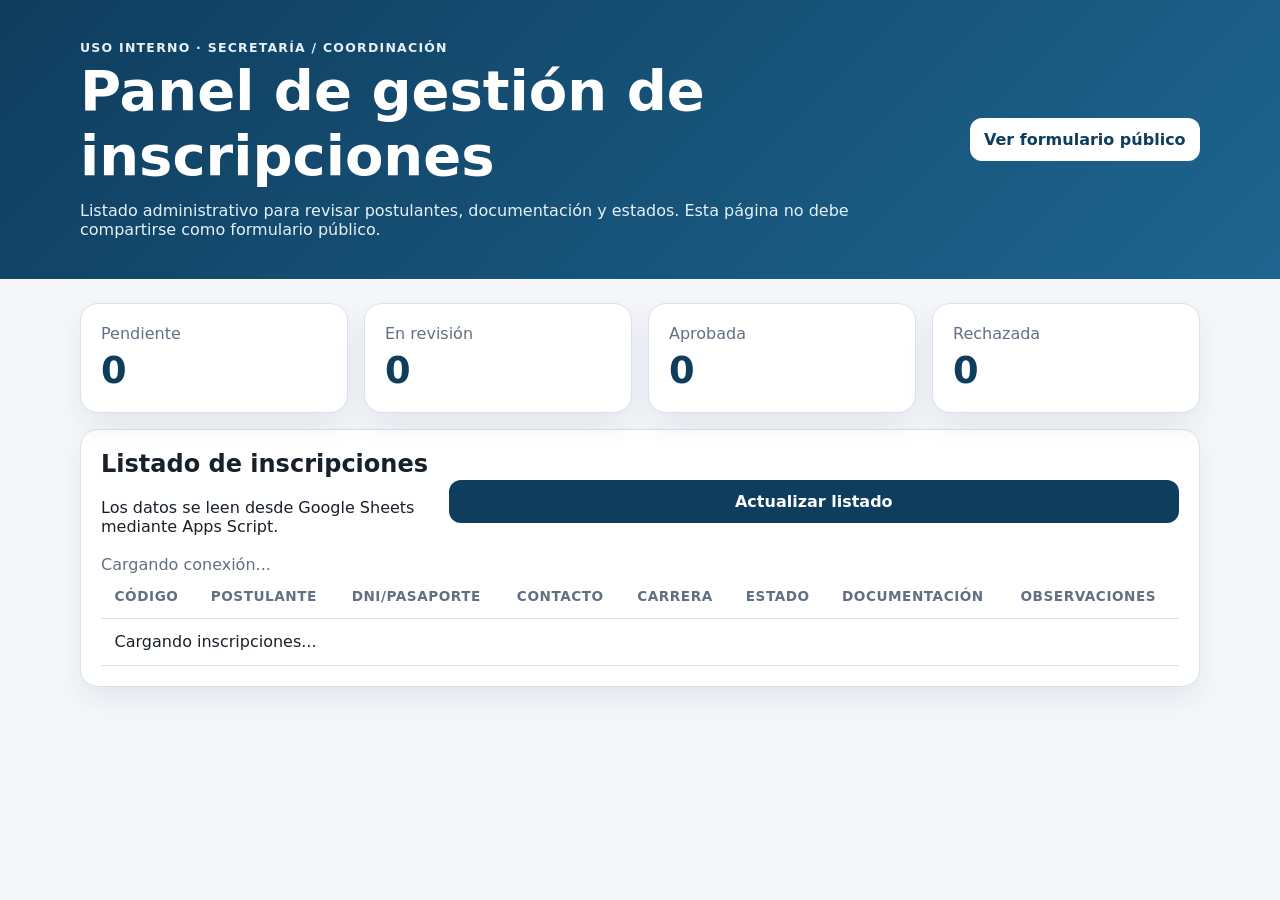
==== admin.html @ 9646a53f "Add internal admin dashboard page" ====
<!doctype html>
<html lang="es">
<head>
  <meta charset="utf-8">
  <meta name="viewport" content="width=device-width, initial-scale=1">
  <title>Panel interno · Posgrado FCE</title>
  <link rel="stylesheet" href="assets/css/styles.css">
</head>
<body class="admin-page">
  <header class="hero admin-hero">
    <div>
      <p class="eyebrow">Uso interno · Secretaría / Coordinación</p>
      <h1>Panel de gestión de inscripciones</h1>
      <p>Listado administrativo para revisar postulantes, documentación y estados. Esta página no debe compartirse como formulario público.</p>
    </div>
    <a class="button button-light" href="index.html">Ver formulario público</a>
  </header>

  <main class="container">
    <section class="cards" aria-label="Resumen de inscripciones">
      <article class="card"><span>Pendiente</span><strong id="count-pendiente">0</strong></article>
      <article class="card"><span>En revisión</span><strong id="count-revision">0</strong></article>
      <article class="card"><span>Aprobada</span><strong id="count-aprobada">0</strong></article>
      <article class="card"><span>Rechazada</span><strong id="count-rechazada">0</strong></article>
    </section>

    <section class="panel" aria-labelledby="list-title">
      <div class="section-heading">
        <div>
          <h2 id="list-title">Listado de inscripciones</h2>
          <p class="section-help">Los datos se leen desde Google Sheets mediante Apps Script.</p>
        </div>
        <button id="refresh-button" type="button">Actualizar listado</button>
      </div>
      <p id="connection-status" class="status-message">Cargando conexión...</p>
      <div class="table-wrap">
        <table>
          <thead>
            <tr>
              <th>Código</th>
              <th>Postulante</th>
              <th>DNI/Pasaporte</th>
              <th>Contacto</th>
              <th>Carrera</th>
              <th>Estado</th>
              <th>Documentación</th>
              <th>Observaciones</th>
            </tr>
          </thead>
          <tbody id="inscriptions-body">
            <tr><td colspan="8">Cargando inscripciones...</td></tr>
          </tbody>
        </table>
      </div>
    </section>
  </main>

  <script src="assets/js/config.js"></script>
  <script src="assets/js/api.js"></script>
  <script src="assets/js/ui.js"></script>
  <script src="assets/js/app.js"></script>
</body>
</html>
---- assets/css/styles.css ----
:root {
  --primary: #0f3d5e;
  --primary-soft: #e8f3fb;
  --accent: #16a085;
  --bg: #f5f7fb;
  --text: #18202a;
  --muted: #637083;
  --danger: #b42318;
  --success: #067647;
  --border: #d9e1ea;
  --card: #ffffff;
}

* { box-sizing: border-box; }

body {
  margin: 0;
  font-family: Inter, system-ui, -apple-system, BlinkMacSystemFont, "Segoe UI", sans-serif;
  background: var(--bg);
  color: var(--text);
}

.hero {
  display: flex;
  justify-content: space-between;
  align-items: center;
  gap: 2rem;
  padding: 2.5rem max(1rem, calc((100vw - 1120px) / 2));
  background: linear-gradient(135deg, var(--primary), #1e658f);
  color: white;
}

.hero h1 { max-width: 760px; margin: .2rem 0 .8rem; font-size: clamp(2rem, 5vw, 3.5rem); }
.hero p { max-width: 780px; margin: 0; color: #e6f2fa; }
.eyebrow { text-transform: uppercase; letter-spacing: .1em; font-size: .78rem; font-weight: 700; }

.container { width: min(1120px, calc(100% - 2rem)); margin: 1.5rem auto 3rem; }
.config-panel, .panel, .card {
  background: var(--card);
  border: 1px solid var(--border);
  border-radius: 18px;
  box-shadow: 0 12px 30px rgba(17, 38, 62, .08);
}

.config-panel { display: grid; grid-template-columns: 1fr 1.2fr; gap: 1rem; padding: 1.25rem; margin-bottom: 1rem; }
.config-panel h2, .panel h2 { margin-top: 0; }
.config-form { display: flex; gap: .75rem; align-items: start; }
.status-message { grid-column: 1 / -1; color: var(--muted); margin: .2rem 0 0; }
.status-message[data-type="success"] { color: var(--success); }
.status-message[data-type="error"] { color: var(--danger); }

.cards { display: grid; grid-template-columns: repeat(4, 1fr); gap: 1rem; margin: 1rem 0; }
.card { padding: 1.25rem; }
.card span { color: var(--muted); }
.card strong { display: block; font-size: 2.3rem; margin-top: .4rem; color: var(--primary); }

.panel { padding: 1.25rem; margin-top: 1rem; }
.section-heading { display: flex; justify-content: space-between; align-items: center; gap: 1rem; }
.form-grid { display: grid; grid-template-columns: repeat(2, minmax(0, 1fr)); gap: 1rem; }
.full-width { grid-column: 1 / -1; }

label { display: grid; gap: .35rem; font-weight: 700; color: #344054; }
input, select, textarea, button, .button {
  width: 100%;
  border: 1px solid var(--border);
  border-radius: 12px;
  padding: .75rem .9rem;
  font: inherit;
}
button, .button {
  background: var(--primary);
  color: white;
  border: 0;
  cursor: pointer;
  font-weight: 800;
  text-decoration: none;
  text-align: center;
}
.button-light { background: white; color: var(--primary); width: auto; white-space: nowrap; }
button:hover, .button:hover { filter: brightness(.96); }

.table-wrap { overflow-x: auto; }
table { width: 100%; border-collapse: collapse; min-width: 900px; }
th, td { padding: .85rem; border-bottom: 1px solid var(--border); text-align: left; vertical-align: top; }
th { color: var(--muted); font-size: .85rem; text-transform: uppercase; letter-spacing: .04em; }
.status-select { min-width: 145px; background: var(--primary-soft); }
small { color: var(--muted); }

@media (max-width: 800px) {
  .hero, .config-panel, .config-form, .section-heading { display: block; }
  .button-light { display: inline-block; margin-top: 1rem; }
  .cards, .form-grid { grid-template-columns: 1fr; }
  .config-form button { margin-top: .75rem; }
}

.upload-fieldset {
  border: 1px dashed var(--border);
  border-radius: 14px;
  padding: 1rem;
  display: grid;
  grid-template-columns: repeat(2, minmax(0, 1fr));
  gap: 1rem;
}

.upload-fieldset legend {
  font-weight: 800;
  color: var(--primary);
  padding: 0 .4rem;
}

.upload-fieldset p {
  grid-column: 1 / -1;
  margin: 0;
  color: var(--muted);
}

@media (max-width: 800px) {
  .upload-fieldset { grid-template-columns: 1fr; }
}
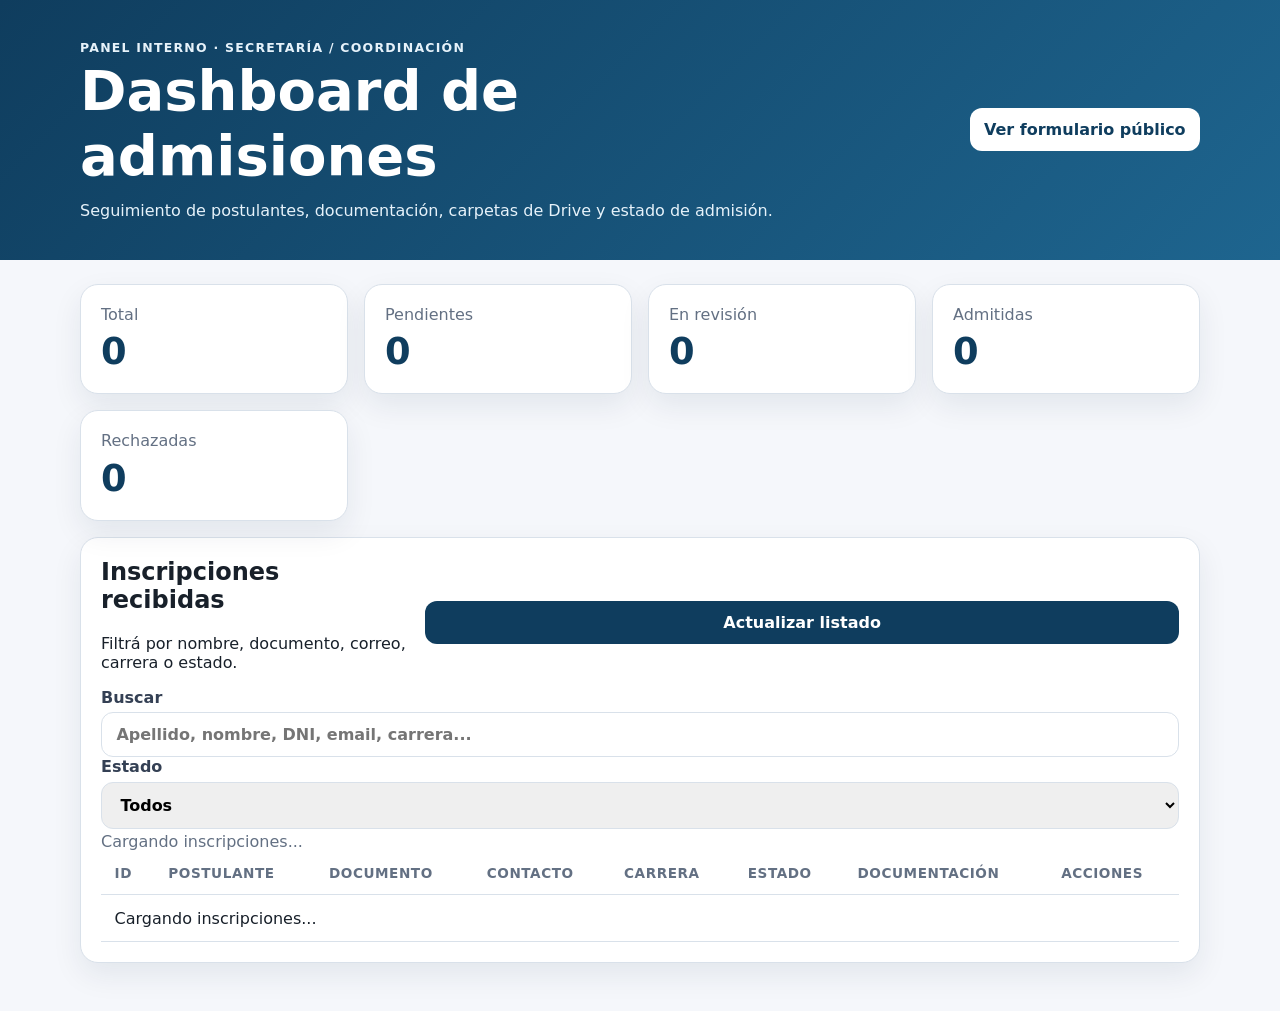
==== commit 7c4f9dc4: "Replace admin page with admissions dashboard" ====
--- a/admin.html
+++ b/admin.html
@@ -3,51 +3,69 @@
 <head>
   <meta charset="utf-8">
   <meta name="viewport" content="width=device-width, initial-scale=1">
-  <title>Panel interno · Posgrado FCE</title>
+  <title>Dashboard de Admisiones - Posgrado FCE</title>
   <link rel="stylesheet" href="assets/css/styles.css">
 </head>
 <body class="admin-page">
   <header class="hero admin-hero">
     <div>
-      <p class="eyebrow">Uso interno · Secretaría / Coordinación</p>
-      <h1>Panel de gestión de inscripciones</h1>
-      <p>Listado administrativo para revisar postulantes, documentación y estados. Esta página no debe compartirse como formulario público.</p>
+      <p class="eyebrow">Panel interno · Secretaría / Coordinación</p>
+      <h1>Dashboard de admisiones</h1>
+      <p>Seguimiento de postulantes, documentación, carpetas de Drive y estado de admisión.</p>
     </div>
     <a class="button button-light" href="index.html">Ver formulario público</a>
   </header>
 
   <main class="container">
     <section class="cards" aria-label="Resumen de inscripciones">
-      <article class="card"><span>Pendiente</span><strong id="count-pendiente">0</strong></article>
+      <article class="card"><span>Total</span><strong id="count-total">0</strong></article>
+      <article class="card"><span>Pendientes</span><strong id="count-pendiente">0</strong></article>
       <article class="card"><span>En revisión</span><strong id="count-revision">0</strong></article>
-      <article class="card"><span>Aprobada</span><strong id="count-aprobada">0</strong></article>
-      <article class="card"><span>Rechazada</span><strong id="count-rechazada">0</strong></article>
+      <article class="card"><span>Admitidas</span><strong id="count-aprobada">0</strong></article>
+      <article class="card"><span>Rechazadas</span><strong id="count-rechazada">0</strong></article>
     </section>
 
-    <section class="panel" aria-labelledby="list-title">
+    <section class="panel">
       <div class="section-heading">
         <div>
-          <h2 id="list-title">Listado de inscripciones</h2>
-          <p class="section-help">Los datos se leen desde Google Sheets mediante Apps Script.</p>
+          <h2>Inscripciones recibidas</h2>
+          <p class="section-help">Filtrá por nombre, documento, correo, carrera o estado.</p>
         </div>
         <button id="refresh-button" type="button">Actualizar listado</button>
       </div>
-      <p id="connection-status" class="status-message">Cargando conexión...</p>
+
+      <div class="filters-grid">
+        <label>Buscar
+          <input id="search-input" type="search" placeholder="Apellido, nombre, DNI, email, carrera...">
+        </label>
+        <label>Estado
+          <select id="status-filter">
+            <option value="">Todos</option>
+            <option value="Pendiente">Pendiente</option>
+            <option value="En revisión">En revisión</option>
+            <option value="Aprobada">Admitida</option>
+            <option value="Rechazada">Rechazada</option>
+          </select>
+        </label>
+      </div>
+
+      <p id="admin-message" class="status-message">Cargando inscripciones...</p>
+
       <div class="table-wrap">
         <table>
           <thead>
             <tr>
-              <th>Código</th>
+              <th>ID</th>
               <th>Postulante</th>
-              <th>DNI/Pasaporte</th>
+              <th>Documento</th>
               <th>Contacto</th>
               <th>Carrera</th>
               <th>Estado</th>
               <th>Documentación</th>
-              <th>Observaciones</th>
+              <th>Acciones</th>
             </tr>
           </thead>
-          <tbody id="inscriptions-body">
+          <tbody id="admin-inscriptions-body">
             <tr><td colspan="8">Cargando inscripciones...</td></tr>
           </tbody>
         </table>
@@ -55,9 +73,20 @@
     </section>
   </main>
 
+  <dialog id="review-dialog" class="review-dialog">
+    <form method="dialog" class="dialog-card">
+      <button class="dialog-close" value="cancel" aria-label="Cerrar">×</button>
+      <h2 id="dialog-title">Revisión de inscripción</h2>
+      <div id="dialog-content"></div>
+      <menu class="dialog-actions">
+        <button id="dialog-admit-button" type="button">Admitir inscripción</button>
+        <button id="dialog-reject-button" type="button" class="danger-button">Rechazar inscripción</button>
+      </menu>
+    </form>
+  </dialog>
+
   <script src="assets/js/config.js"></script>
   <script src="assets/js/api.js"></script>
-  <script src="assets/js/ui.js"></script>
-  <script src="assets/js/app.js"></script>
+  <script src="assets/js/admin.js"></script>
 </body>
 </html>
